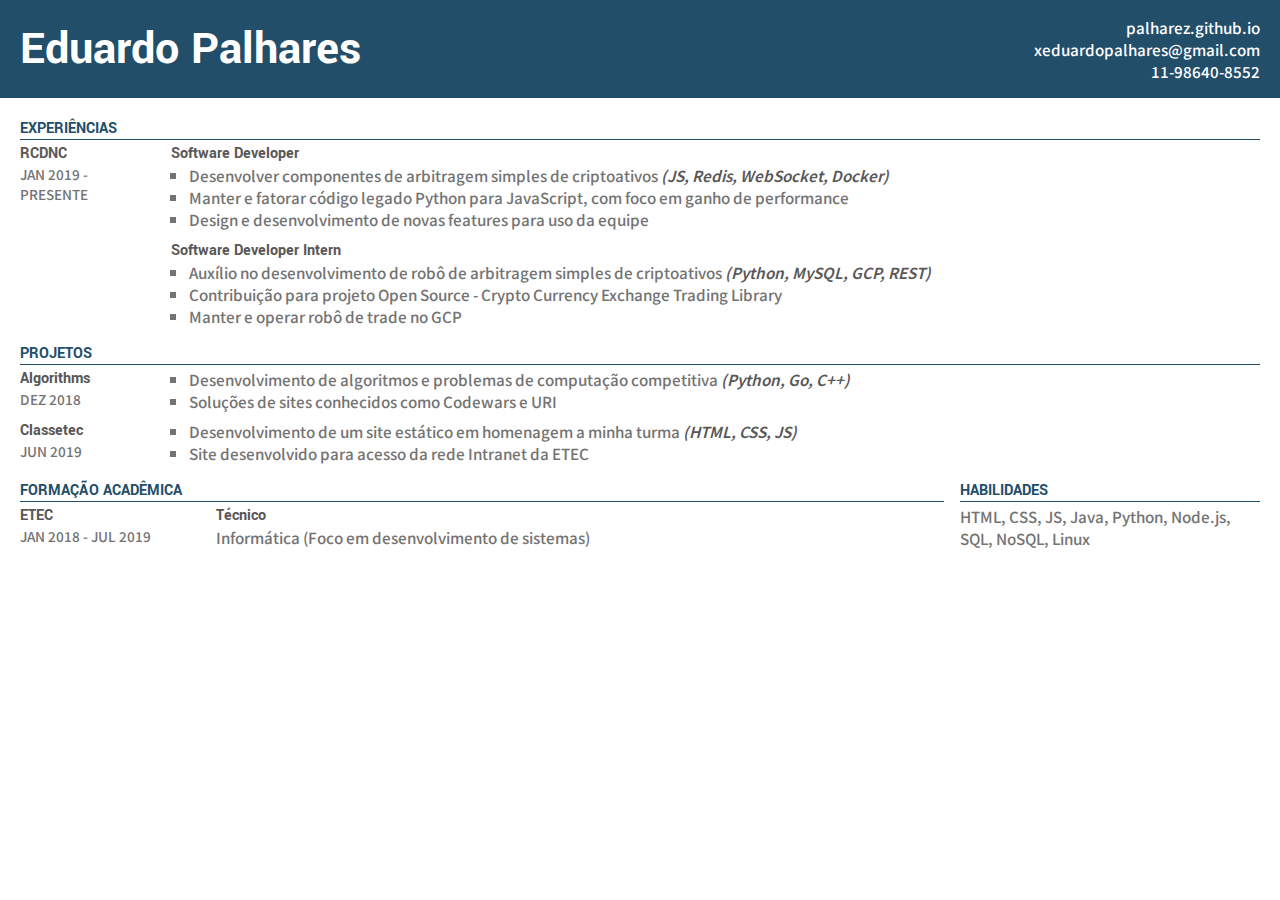
==== index.html @ 8b2ac264 "Update file name" ====
<html>
  <head>
    <title>
      Eduardo Palhares | Resume
    </title>
    <link rel="stylesheet" type="text/css" href="style.css" />
  </head>
  <body>
    <div class="header">
      <span class="contactName">Eduardo Palhares</span>
      <ul class="contactDetails">
        <li><a href="https://palharez.github.io/">palharez.github.io</a></li>
        <li><a href="mailto:xeduardopalhares@gmail.com">xeduardopalhares@gmail.com</a></li>
        <li><a href="tel:+11986408552">11-98640-8552</a></li>
      </ul>
    </div>
    <div class="resumeBody">
      <!-- Experience -->
      <div class="experienceSection">
        <span class="sectionHeader">Experiências</span>
        <div class="experienceItem">
            <div class="leftColumn">
              <span class="companyName">RCDNC</span>
              <span class="dateRange">JAN 2019 - PRESENTE</span>
            </div>
            <span class="rightColumn">
              <span class="jobTitle">Software Developer</span>
              <ul class="jobDescription">
                <li>Desenvolver componentes de arbitragem simples de criptoativos <span class="accent">(JS, Redis, WebSocket, Docker)</span></li>
                <li>Manter e fatorar código legado Python para JavaScript, com foco em ganho de performance</li>
                <li>Design e desenvolvimento de novas features para uso da equipe</li>
              </ul>
              <span class="jobTitle">Software Developer Intern</span>
              <ul class="jobDescription">
                <li>Auxílio no desenvolvimento de robô de arbitragem simples de criptoativos <span class="accent">(Python, MySQL, GCP, REST)</span></li>
                <li>Contribuição para projeto Open Source - Crypto Currency Exchange Trading Library</li>
                <li>Manter e operar robô de trade no GCP</li>
              </ul>
            </span>
          </div>
      </div>
      <!-- Projects -->
      <div class="projectsSection">
        <span class="sectionHeader">Projetos</span>
        <div class="projectItem">
          <div class="leftColumn">
            <span class="projectName">Algorithms</span>
            <span class="dateRange">DEZ 2018</span>
          </div>
          <span class="rightColumn">
            <ul class="projectDescription">
              <li>Desenvolvimento de algoritmos e problemas de computação competitiva <span class="accent">(Python, Go, C++)</span></li>
              <li>Soluções de sites conhecidos como Codewars e URI</li>
            </ul>
          </span>
        </div>
        <div class="projectItem">
          <div class="leftColumn">
            <span class="projectName">Classetec</span>
            <span class="dateRange">JUN 2019</span>
          </div>
          <span class="rightColumn">
            <ul class="projectDescription">
              <li>Desenvolvimento de um site estático em homenagem a minha turma <span class="accent">(HTML, CSS, JS)</span></li>
              <li>Site desenvolvido para acesso da rede Intranet da ETEC</li>
            </ul>
          </span>
        </div>
      </div>
      <div class="twoColumnSection">
        <div class="leftColumn">
          <!-- Outreach -->
          <div class="outreachSection">
            <span class="sectionHeader">FORMAÇÃO ACADÊMICA</span>
            <div class="outreachItem">
              <div class="leftColumn">
                <span class="outreachName">ETEC</span>
                <span class="dateRange">JAN 2018 - JUL 2019</span>
              </div>
              <span class="rightColumn">
                <span class="outreachTitle">Técnico</span>
                <span class="outreachDescription">Informática (Foco em desenvolvimento de sistemas)</span>
              </span>
            </div>
          </div>
        </div>
        <div class="rightColumn">
          <!-- Skills -->
          <div class="skillsSection">
            <span class="sectionHeader">Habilidades</span>
            <span class="description">HTML, CSS, JS, Java, Python, Node.js, SQL, NoSQL, Linux</span>
          </div>
        </div>
      </div>
    </div>
  </body>
</html>
---- style.css ----
@import url("https://fonts.googleapis.com/css?family=Khula|Telex|Yantramanav");
@import url('https://fonts.googleapis.com/css?family=Noto+Sans+HK&display=swap');
body {
  padding: 0;
  margin: 0;
}

/* 
  Color and size definitions
*/
/*
  Common component styles
*/
.rightColumn .jobTitle, .rightColumn .degreeTitle, .rightColumn .outreachTitle, .leftColumn .companyName, .leftColumn .schoolName, .leftColumn .projectName, .leftColumn .outreachName, .header .contactName, .sectionHeader {
  font-weight: 600;
  font-family: "Yantramanav", sans-serif;
  font-size: 1em;
  color: #5a5757;
  text-transform: capitalize;
}

.rightColumn .jobDescription, .rightColumn .projectDescription, .rightColumn .degreeDescription, .rightColumn .outreachDescription, .leftColumn .dateRange, .header .contactDetails a, .description {
  font-weight: 500;
  font-family: "Noto Sans HK", sans-serif;
  font-size: 0.95em;
  color: #737373;
}

.sectionHeader {
  border-bottom: 1px solid;
  font-size: 1em;
  text-transform: uppercase;
  color: #224E6A;
  margin-bottom: -5px;
}

.accent {
  font-weight: 600;
  font-style: italic;
  color: #5a5757;
}

/*
  Body styles
*/
.header {
  padding: 0 20px;
  display: flex;
  flex-direction: row;
  justify-content: space-between;
  align-items: center;
  background-color: #224E6A;
}
.header .contactName {
  font-size: 3em;
  color: white;
}
.header .contactDetails {
  list-style-type: none;
  text-align: right;
}
.header .contactDetails a {
  text-decoration: none;
  color: white;
}

.resumeBody {
  padding: 20px;
  display: grid;
  grid-column: 1;
  grid-auto-rows: auto;
  grid-gap: 1em;
}

/*
  Section styles
*/
.twoColumnSection {
  display: flex;
  flex-direction: row;
  flex-wrap: wrap;
}
.twoColumnSection > .leftColumn {
  flex-basis: 200px;
  flex-grow: 9999;
  margin: 0 1em 1em 0;
}
.twoColumnSection > .leftColumn .outreachSection {
  display: grid;
  grid-auto-rows: min-content;
  grid-gap: 0.5em;
}
.twoColumnSection > .leftColumn .outreachSection .outreachItem {
  display: grid;
  grid-template-columns: 180px 1fr;
  grid-template-areas: "title description";
  grid-gap: 1em;
}
.twoColumnSection > .rightColumn {
  flex-basis: 100px;
  flex-grow: 1;
  min-width: 300px;
}
.twoColumnSection > .rightColumn .educationSection {
  display: grid;
  grid-auto-rows: min-content;
  grid-gap: 0.5em;
  margin-bottom: 1em;
}
.twoColumnSection > .rightColumn .educationSection .educationItem {
  display: grid;
  grid-template-columns: 170px 1fr;
  grid-template-areas: "title description";
  grid-gap: 1em;
}
.twoColumnSection > .rightColumn .skillsSection {
  grid-auto-rows: min-content;
  display: grid;
  grid-gap: 0.5em;
}

.experienceSection, .projectsSection {
  display: grid;
  grid-auto-rows: auto;
  grid-gap: 0.5em;
}

.experienceItem, .projectItem {
  display: grid;
  grid-template-columns: minmax(auto, 135px) 1fr;
  grid-template-areas: "title description";
  grid-gap: 1em;
}

.leftColumn {
  display: flex;
  flex-direction: column;
}
.leftColumn .dateRange {
  text-transform: uppercase;
  font-size: 0.85em;
}

.rightColumn {
  grid-area: description;
  display: flex;
  flex-direction: column;
}
.rightColumn > ul {
  margin: 0;
  padding-left: 1.2em;
  list-style-type: square;
}
.rightColumn > .jobTitle ~ .jobTitle {
  margin-top: 10px;
}
@media print {
  .description {
    font-size: 12px;
  }

  .header .contactDetails a {
    font-size: 14px;
  }

  .twoColumnSection {
    grid-template-columns: 1fr minmax(auto, 350px);
  }
  .twoColumnSection .educationSection .educationItem {
    grid-template-columns: minmax(auto, 180px) 1fr;
  }

  .leftColumn .companyName, .leftColumn .schoolName, .leftColumn .projectName, .leftColumn .outreachName {
    font-size: 14px;
  }
  .leftColumn .dateRange {
    font-size: 12px;
  }

  .rightColumn .jobTitle, .rightColumn .degreeTitle, .rightColumn .outreachTitle {
    font-size: 14px;
  }
  .rightColumn .jobDescription, .rightColumn .projectDescription, .rightColumn .degreeDescription, .rightColumn .outreachDescription {
    font-size: 12px;
  }
}

/*# sourceMappingURL=style.css.map */
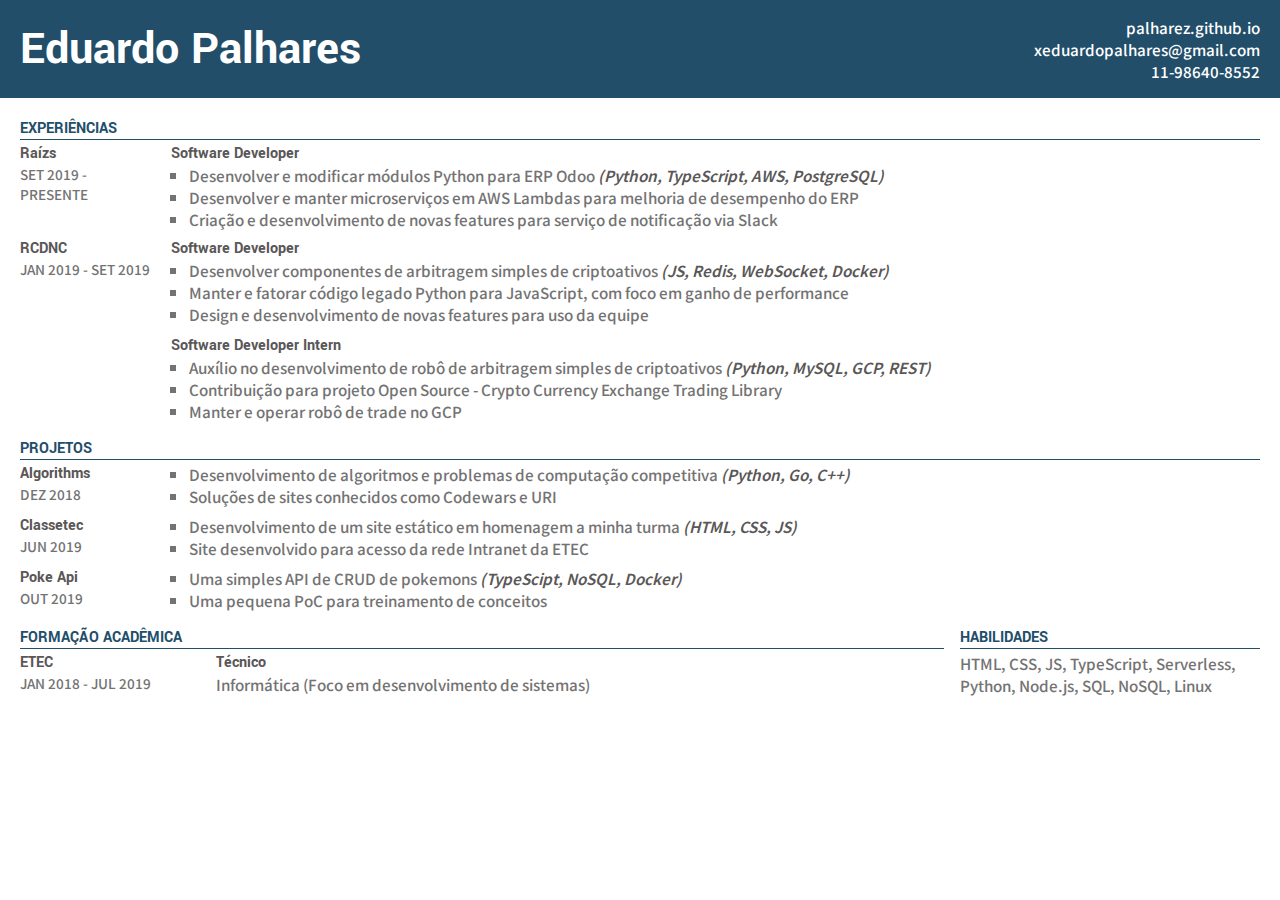
==== commit c3d0f765: "Update RESUME" ====
--- a/index.html
+++ b/index.html
@@ -10,7 +10,11 @@
       <span class="contactName">Eduardo Palhares</span>
       <ul class="contactDetails">
         <li><a href="https://palharez.github.io/">palharez.github.io</a></li>
-        <li><a href="mailto:xeduardopalhares@gmail.com">xeduardopalhares@gmail.com</a></li>
+        <li>
+          <a href="mailto:xeduardopalhares@gmail.com"
+            >xeduardopalhares@gmail.com</a
+          >
+        </li>
         <li><a href="tel:+11986408552">11-98640-8552</a></li>
       </ul>
     </div>
@@ -19,25 +23,60 @@
       <div class="experienceSection">
         <span class="sectionHeader">Experiências</span>
         <div class="experienceItem">
-            <div class="leftColumn">
-              <span class="companyName">RCDNC</span>
-              <span class="dateRange">JAN 2019 - PRESENTE</span>
-            </div>
-            <span class="rightColumn">
-              <span class="jobTitle">Software Developer</span>
-              <ul class="jobDescription">
-                <li>Desenvolver componentes de arbitragem simples de criptoativos <span class="accent">(JS, Redis, WebSocket, Docker)</span></li>
-                <li>Manter e fatorar código legado Python para JavaScript, com foco em ganho de performance</li>
-                <li>Design e desenvolvimento de novas features para uso da equipe</li>
-              </ul>
-              <span class="jobTitle">Software Developer Intern</span>
-              <ul class="jobDescription">
-                <li>Auxílio no desenvolvimento de robô de arbitragem simples de criptoativos <span class="accent">(Python, MySQL, GCP, REST)</span></li>
-                <li>Contribuição para projeto Open Source - Crypto Currency Exchange Trading Library</li>
-                <li>Manter e operar robô de trade no GCP</li>
-              </ul>
-            </span>
+          <div class="leftColumn">
+            <span class="companyName">Raízs</span>
+            <span class="dateRange">SET 2019 - PRESENTE</span>
           </div>
+          <span class="rightColumn">
+            <span class="jobTitle">Software Developer</span>
+            <ul class="jobDescription">
+              <li>
+                Desenvolver e modificar módulos Python para ERP Odoo
+                <span class="accent">(Python, TypeScript, AWS, PostgreSQL)</span>
+              </li>
+              <li>
+                Desenvolver e manter microserviços em AWS Lambdas para melhoria de desempenho do ERP
+              </li>
+              <li>
+                Criação e desenvolvimento de novas features para serviço de notificação via Slack
+              </li>
+            </ul>
+        </div>
+        <div class="experienceItem">
+          <div class="leftColumn">
+            <span class="companyName">RCDNC</span>
+            <span class="dateRange">JAN 2019 - SET 2019</span>
+          </div>
+          <span class="rightColumn">
+            <span class="jobTitle">Software Developer</span>
+            <ul class="jobDescription">
+              <li>
+                Desenvolver componentes de arbitragem simples de criptoativos
+                <span class="accent">(JS, Redis, WebSocket, Docker)</span>
+              </li>
+              <li>
+                Manter e fatorar código legado Python para JavaScript, com foco
+                em ganho de performance
+              </li>
+              <li>
+                Design e desenvolvimento de novas features para uso da equipe
+              </li>
+            </ul>
+            <span class="jobTitle">Software Developer Intern</span>
+            <ul class="jobDescription">
+              <li>
+                Auxílio no desenvolvimento de robô de arbitragem simples de
+                criptoativos
+                <span class="accent">(Python, MySQL, GCP, REST)</span>
+              </li>
+              <li>
+                Contribuição para projeto Open Source - Crypto Currency Exchange
+                Trading Library
+              </li>
+              <li>Manter e operar robô de trade no GCP</li>
+            </ul>
+          </span>
+        </div>
       </div>
       <!-- Projects -->
       <div class="projectsSection">
@@ -49,7 +88,10 @@
           </div>
           <span class="rightColumn">
             <ul class="projectDescription">
-              <li>Desenvolvimento de algoritmos e problemas de computação competitiva <span class="accent">(Python, Go, C++)</span></li>
+              <li>
+                Desenvolvimento de algoritmos e problemas de computação
+                competitiva <span class="accent">(Python, Go, C++)</span>
+              </li>
               <li>Soluções de sites conhecidos como Codewars e URI</li>
             </ul>
           </span>
@@ -61,8 +103,25 @@
           </div>
           <span class="rightColumn">
             <ul class="projectDescription">
-              <li>Desenvolvimento de um site estático em homenagem a minha turma <span class="accent">(HTML, CSS, JS)</span></li>
+              <li>
+                Desenvolvimento de um site estático em homenagem a minha turma
+                <span class="accent">(HTML, CSS, JS)</span>
+              </li>
               <li>Site desenvolvido para acesso da rede Intranet da ETEC</li>
+            </ul>
+          </span>
+        </div>
+        <div class="projectItem">
+          <div class="leftColumn">
+            <span class="projectName">Poke Api</span>
+            <span class="dateRange">OUT 2019</span>
+          </div>
+          <span class="rightColumn">
+            <ul class="projectDescription">
+              <li>
+                Uma simples API de CRUD de pokemons <span class="accent">(TypeScipt, NoSQL, Docker)</span>
+              </li>
+              <li>Uma pequena PoC para treinamento de conceitos</li>
             </ul>
           </span>
         </div>
@@ -79,7 +138,9 @@
               </div>
               <span class="rightColumn">
                 <span class="outreachTitle">Técnico</span>
-                <span class="outreachDescription">Informática (Foco em desenvolvimento de sistemas)</span>
+                <span class="outreachDescription"
+                  >Informática (Foco em desenvolvimento de sistemas)</span
+                >
               </span>
             </div>
           </div>
@@ -88,10 +149,13 @@
           <!-- Skills -->
           <div class="skillsSection">
             <span class="sectionHeader">Habilidades</span>
-            <span class="description">HTML, CSS, JS, Java, Python, Node.js, SQL, NoSQL, Linux</span>
+            <span class="description"
+              >HTML, CSS, JS, TypeScript, Serverless, Python, Node.js, SQL,
+              NoSQL, Linux</span
+            >
           </div>
         </div>
       </div>
     </div>
   </body>
-</html>+</html>
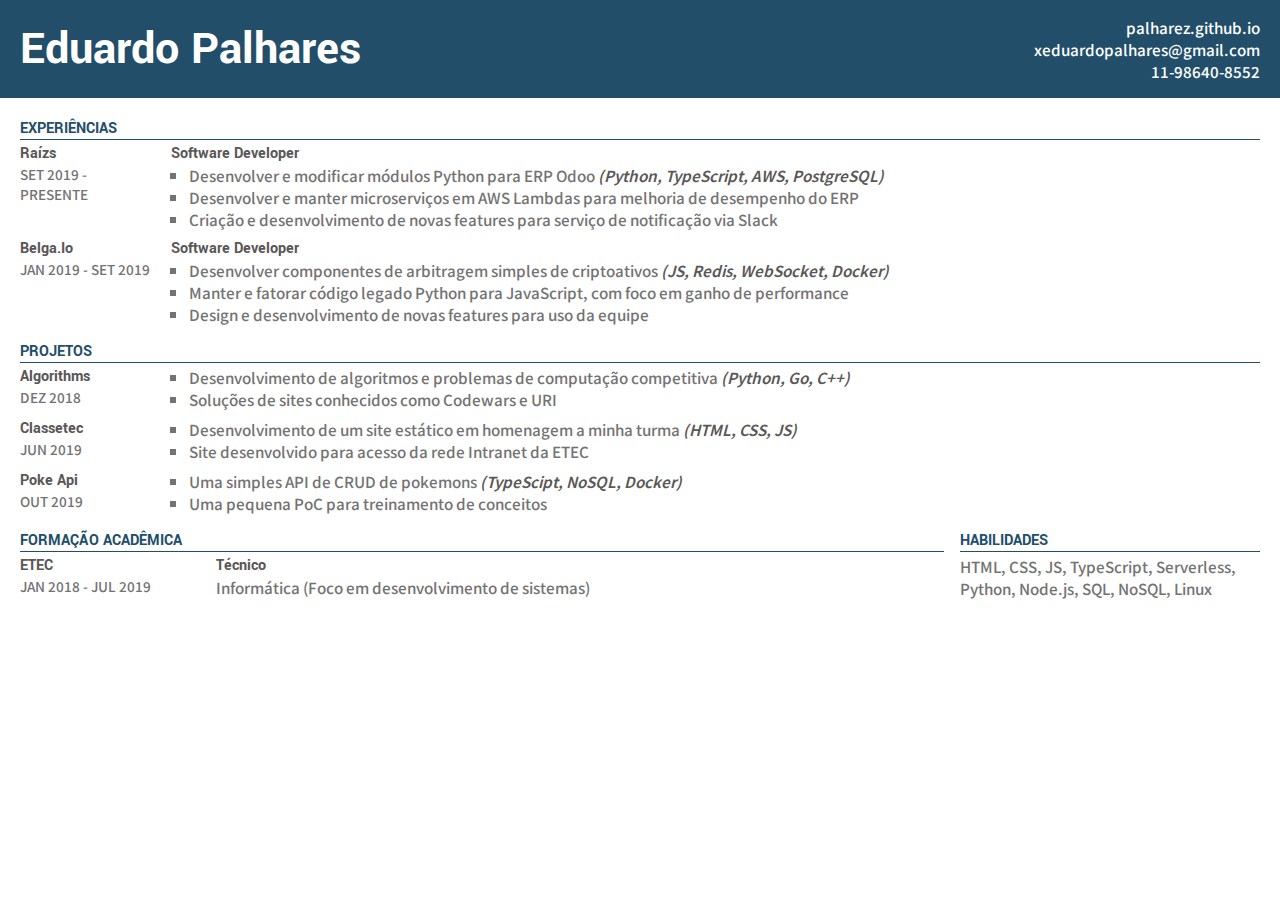
==== commit fa7b8897: "update company name" ====
--- a/index.html
+++ b/index.html
@@ -44,7 +44,7 @@
         </div>
         <div class="experienceItem">
           <div class="leftColumn">
-            <span class="companyName">RCDNC</span>
+            <span class="companyName">Belga.io</span>
             <span class="dateRange">JAN 2019 - SET 2019</span>
           </div>
           <span class="rightColumn">
@@ -62,20 +62,6 @@
                 Design e desenvolvimento de novas features para uso da equipe
               </li>
             </ul>
-            <span class="jobTitle">Software Developer Intern</span>
-            <ul class="jobDescription">
-              <li>
-                Auxílio no desenvolvimento de robô de arbitragem simples de
-                criptoativos
-                <span class="accent">(Python, MySQL, GCP, REST)</span>
-              </li>
-              <li>
-                Contribuição para projeto Open Source - Crypto Currency Exchange
-                Trading Library
-              </li>
-              <li>Manter e operar robô de trade no GCP</li>
-            </ul>
-          </span>
         </div>
       </div>
       <!-- Projects -->
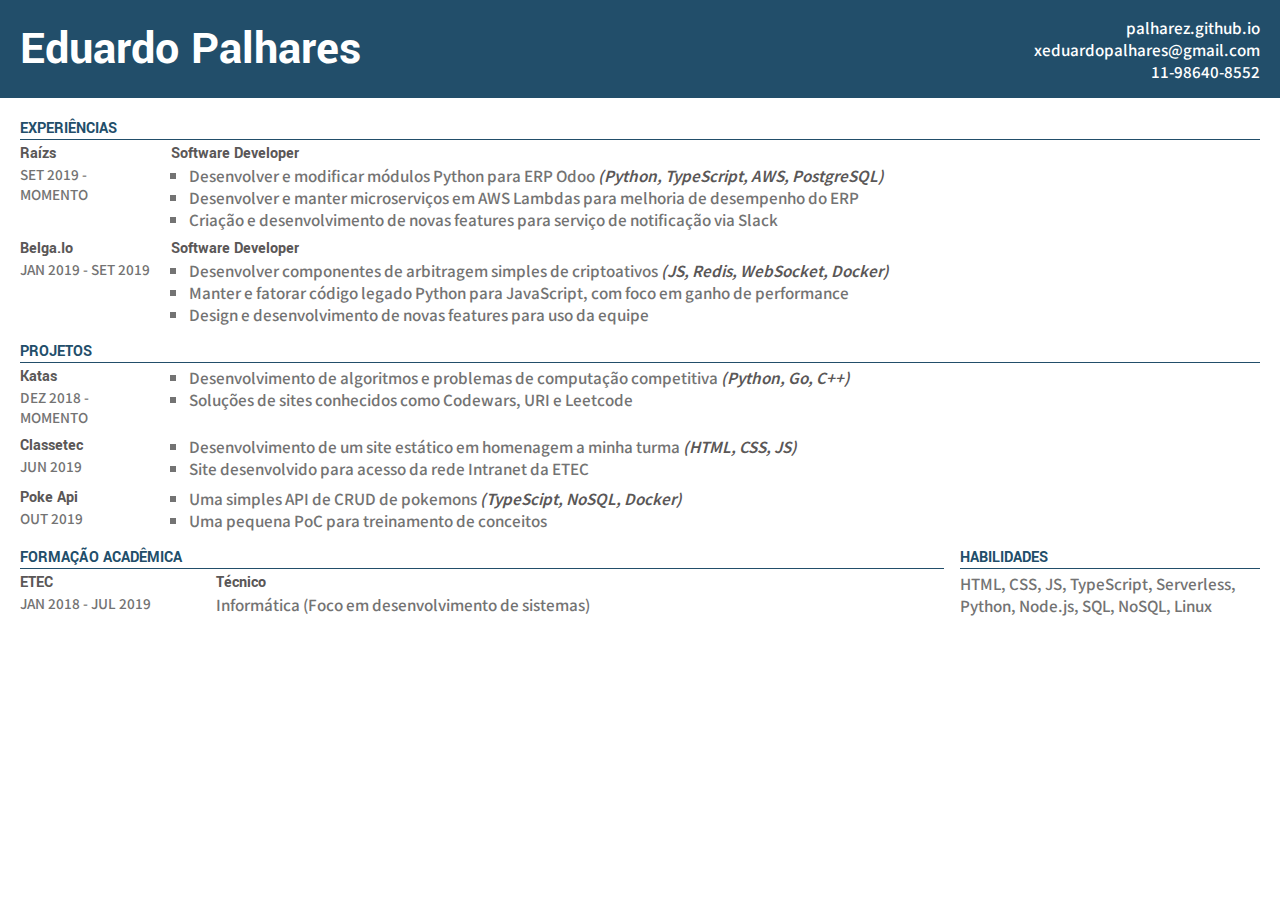
==== commit c0676a3f: "feat: update resume" ====
--- a/index.html
+++ b/index.html
@@ -25,7 +25,7 @@
         <div class="experienceItem">
           <div class="leftColumn">
             <span class="companyName">Raízs</span>
-            <span class="dateRange">SET 2019 - PRESENTE</span>
+            <span class="dateRange">SET 2019 - Momento</span>
           </div>
           <span class="rightColumn">
             <span class="jobTitle">Software Developer</span>
@@ -69,8 +69,8 @@
         <span class="sectionHeader">Projetos</span>
         <div class="projectItem">
           <div class="leftColumn">
-            <span class="projectName">Algorithms</span>
-            <span class="dateRange">DEZ 2018</span>
+            <span class="projectName">Katas</span>
+            <span class="dateRange">DEZ 2018 - Momento</span>
           </div>
           <span class="rightColumn">
             <ul class="projectDescription">
@@ -78,7 +78,7 @@
                 Desenvolvimento de algoritmos e problemas de computação
                 competitiva <span class="accent">(Python, Go, C++)</span>
               </li>
-              <li>Soluções de sites conhecidos como Codewars e URI</li>
+              <li>Soluções de sites conhecidos como Codewars, URI e Leetcode</li>
             </ul>
           </span>
         </div>
